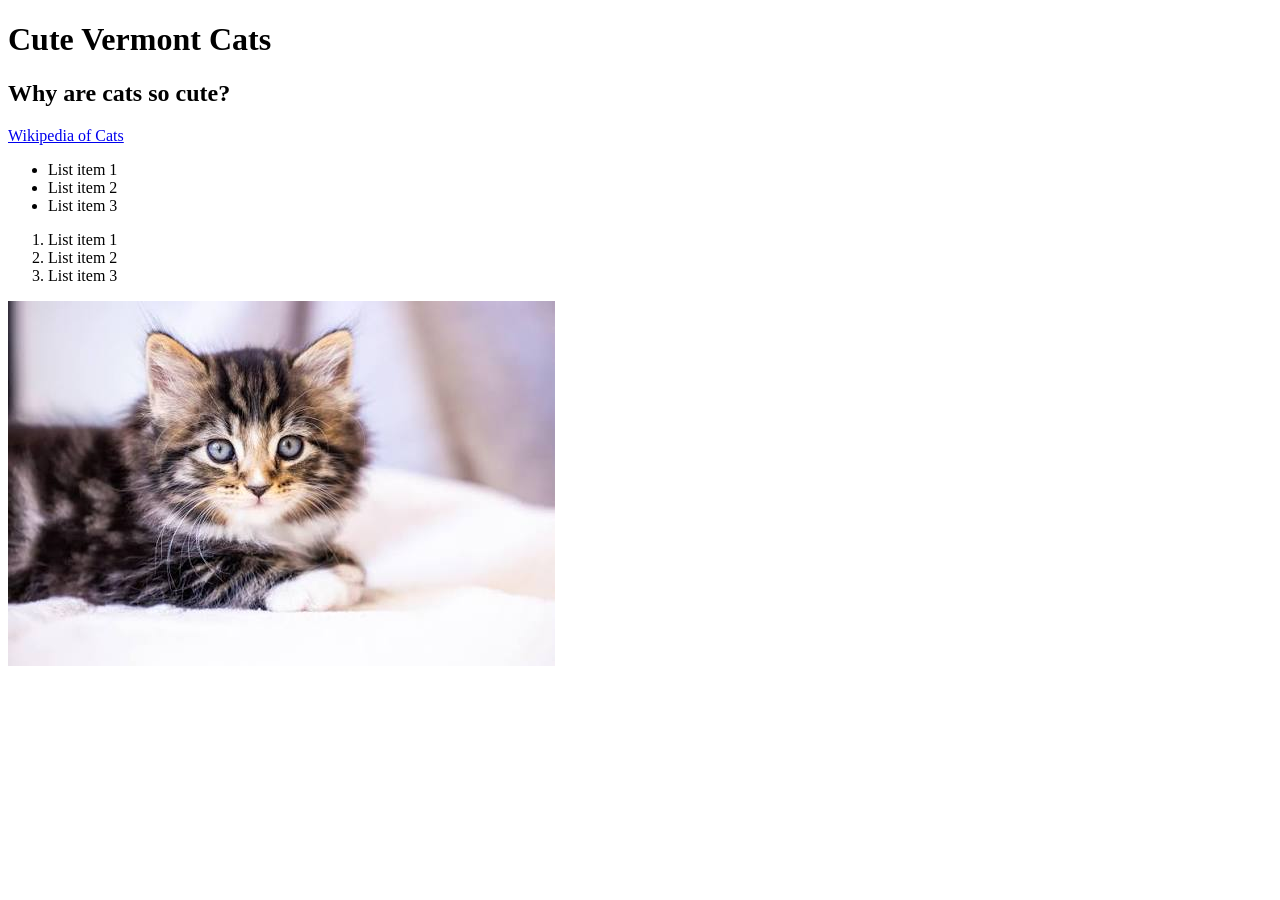
==== index.html @ 1c84b983 "Steps 1-12 (basic HTML from tutorial)" ====
<!doctype html>
<html lang="en">
    <head>
        <meta charset="UTF-8" />
        <meta name="viewport" content="width=device-width, initial-scale=1.0" />
        <title>Document</title>
        <link rel="stylesheet" href="./styles.css" />
    </head>
    <body>
        <header></header>
        <main>
            <h1>Cute Vermont Cats</h1>
            <h2>Why are cats so cute?</h2>
            <a href="https://en.wikipedia.org/wiki/Cat">Wikipedia of Cats</a>
            <div>
                <ul>
                    <li>List item 1</li>
                    <li>List item 2</li>
                    <li>List item 3</li>
                </ul>
                <ol>
                    <li>List item 1</li>
                    <li>List item 2</li>
                    <li>List item 3</li>
                </ol>
            </div>
            <img src="./imgs/cat.png" alt="cat" />
        </main>
        <footer></footer>
    </body>
</html>
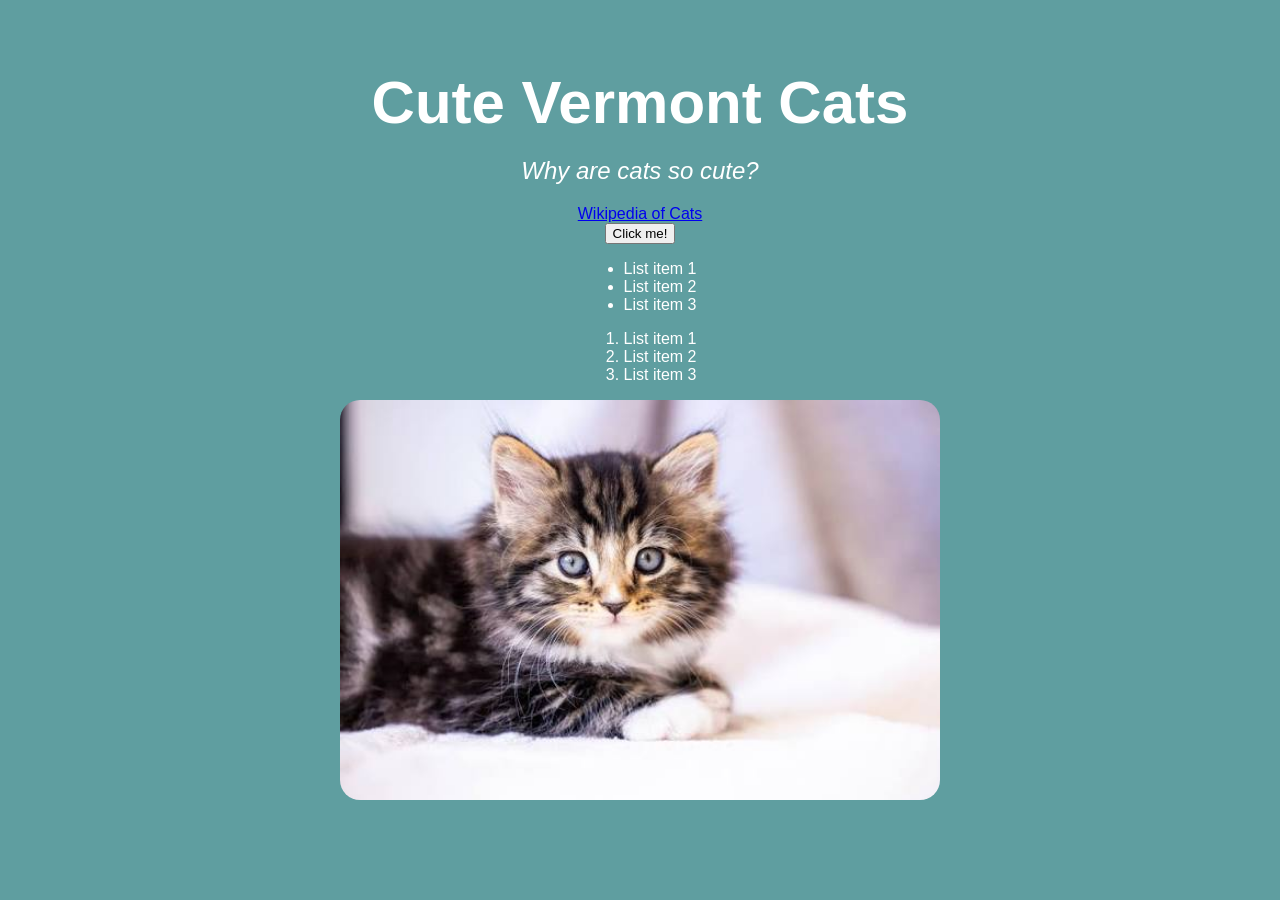
==== commit d98294df: "Steps 16-20 (basic JS from tutorial)" ====
--- a/index.html
+++ b/index.html
@@ -12,6 +12,7 @@
             <h1>Cute Vermont Cats</h1>
             <h2>Why are cats so cute?</h2>
             <a href="https://en.wikipedia.org/wiki/Cat">Wikipedia of Cats</a>
+            <button onclick="ClickHello()">Click me!</button>
             <div>
                 <ul>
                     <li>List item 1</li>
@@ -28,4 +29,5 @@
         </main>
         <footer></footer>
     </body>
+    <script src="./script.js"></script>
 </html>
--- a/styles.css
+++ b/styles.css
@@ -0,0 +1,30 @@
+* {
+    font-family: sans-serif;
+}
+main {
+    display: flex;
+    flex-direction: column;
+    align-items: center;
+    justify-items: center;
+}
+
+body {
+    background-color: cadetblue;
+    color: white;
+}
+
+h1 {
+    font-size: 60px;
+    margin: 0;
+    margin-top: 60px;
+}
+
+h2 {
+    font-style: italic;
+    font-weight: 500;
+}
+
+img {
+    width: 600px;
+    border-radius: 20px;
+}
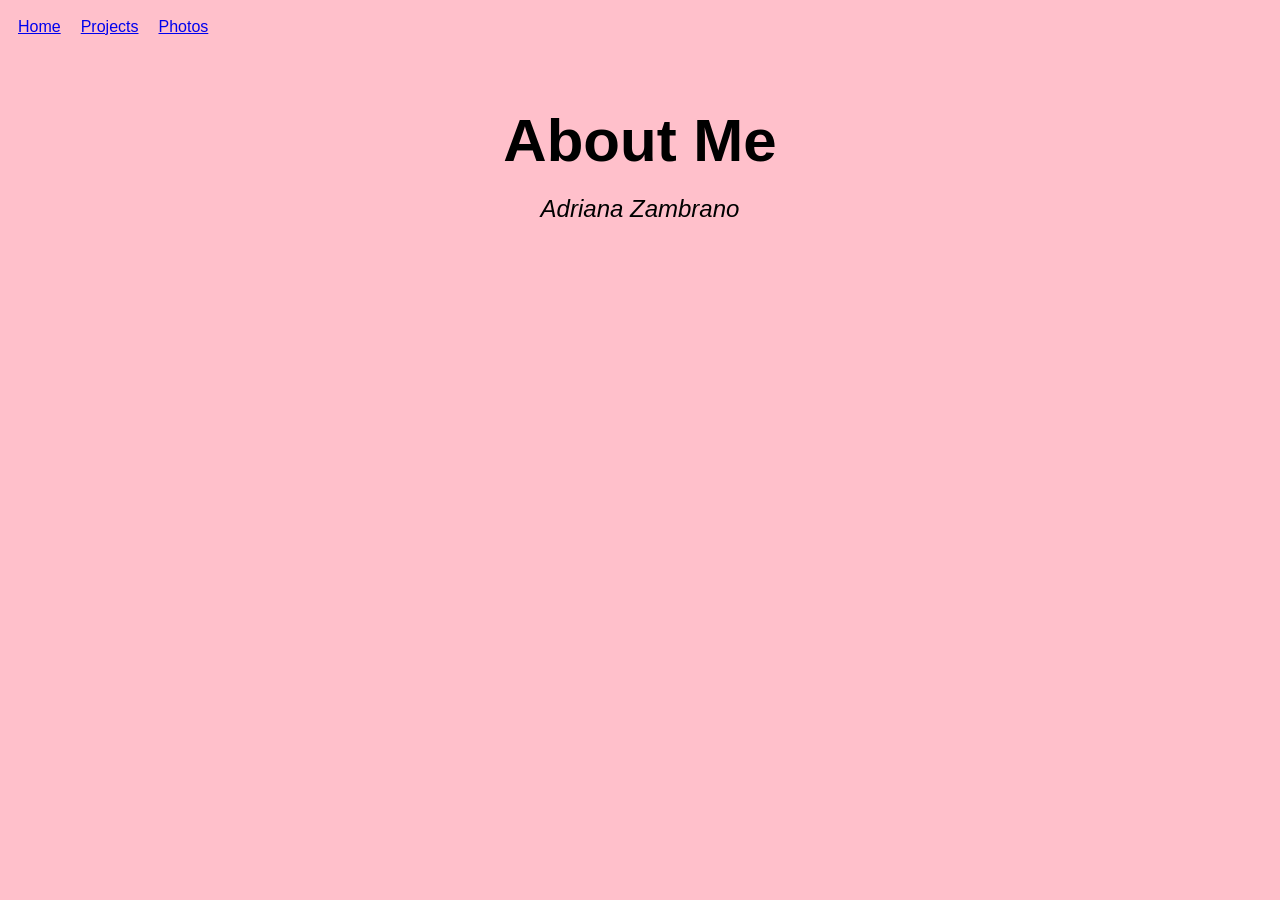
==== commit 4bcb8528: "Created basic structure, uploaded fonts + imgs" ====
--- a/index.html
+++ b/index.html
@@ -3,31 +3,17 @@
     <head>
         <meta charset="UTF-8" />
         <meta name="viewport" content="width=device-width, initial-scale=1.0" />
-        <title>Document</title>
+        <title>About Me | Adriana Zambrano</title>
         <link rel="stylesheet" href="./styles.css" />
     </head>
     <body>
-        <header></header>
+        <nav></nav>
+        <header>
+            <h1>About Me</h1>
+            <h2>Adriana Zambrano</h2>
+        </header>
         <main>
-            <h1>Cute Vermont Cats</h1>
-            <h2>Why are cats so cute?</h2>
-            <a href="https://en.wikipedia.org/wiki/Cat">Wikipedia of Cats</a>
-            <button onclick="ClickHello()">Click me!</button>
-            <div>
-                <ul>
-                    <li>List item 1</li>
-                    <li>List item 2</li>
-                    <li>List item 3</li>
-                </ul>
-                <ol>
-                    <li>List item 1</li>
-                    <li>List item 2</li>
-                    <li>List item 3</li>
-                </ol>
-            </div>
-            <img src="./imgs/cat.png" alt="cat" />
         </main>
-        <footer></footer>
     </body>
     <script src="./script.js"></script>
 </html>
--- a/styles.css
+++ b/styles.css
@@ -1,30 +1,68 @@
-* {
-    font-family: sans-serif;
+/* Fonts */
+@font-face {
+    font-family: 'Poppins';
+    src: url('assets/fonts/Poppins-Regular.ttf');
+    font-weight: normal;
+    font-style: normal;
 }
-main {
+@font-face {
+    font-family: 'Poppins';
+    src: url('assets/fonts/Poppins-Bold.ttf');
+    font-weight: bold;
+    font-style: normal;
+}
+@font-face {
+    font-family: 'Poppins';
+    src: url('assets/fonts/Poppins-Italic.ttf');
+    font-weight: normal;
+    font-style: italic;
+}
+@font-face {
+    font-family: 'Poppins';
+    src: url('assets/fonts/Poppins-BoldItalic.ttf');
+    font-weight: bold;
+    font-style: italic;
+}
+
+/* Containers */ 
+main, header {
     display: flex;
     flex-direction: column;
     align-items: center;
     justify-items: center;
 }
-
 body {
-    background-color: cadetblue;
-    color: white;
+    background-color: pink;
+    color: black;
 }
 
+/* Text */
+* {
+    font-family: 'Poppins', BlinkMacSystemFont, 'Helvetica Neue', Helvetica, Arial, sans-serif;
+    text-align: center;
+}
 h1 {
     font-size: 60px;
     margin: 0;
     margin-top: 60px;
 }
-
 h2 {
     font-style: italic;
     font-weight: 500;
 }
+ /* Images */
+img {
+    height: 300px;
+    border-radius: 20px;
+}
 
-img {
-    width: 600px;
-    border-radius: 20px;
+/* Nav bar */
+nav {
+    display: flex;
+    flex-wrap: wrap;
+    flex-direction: row;
+}
+nav > * {
+    padding: 10px;
+    text-align: left;
 }
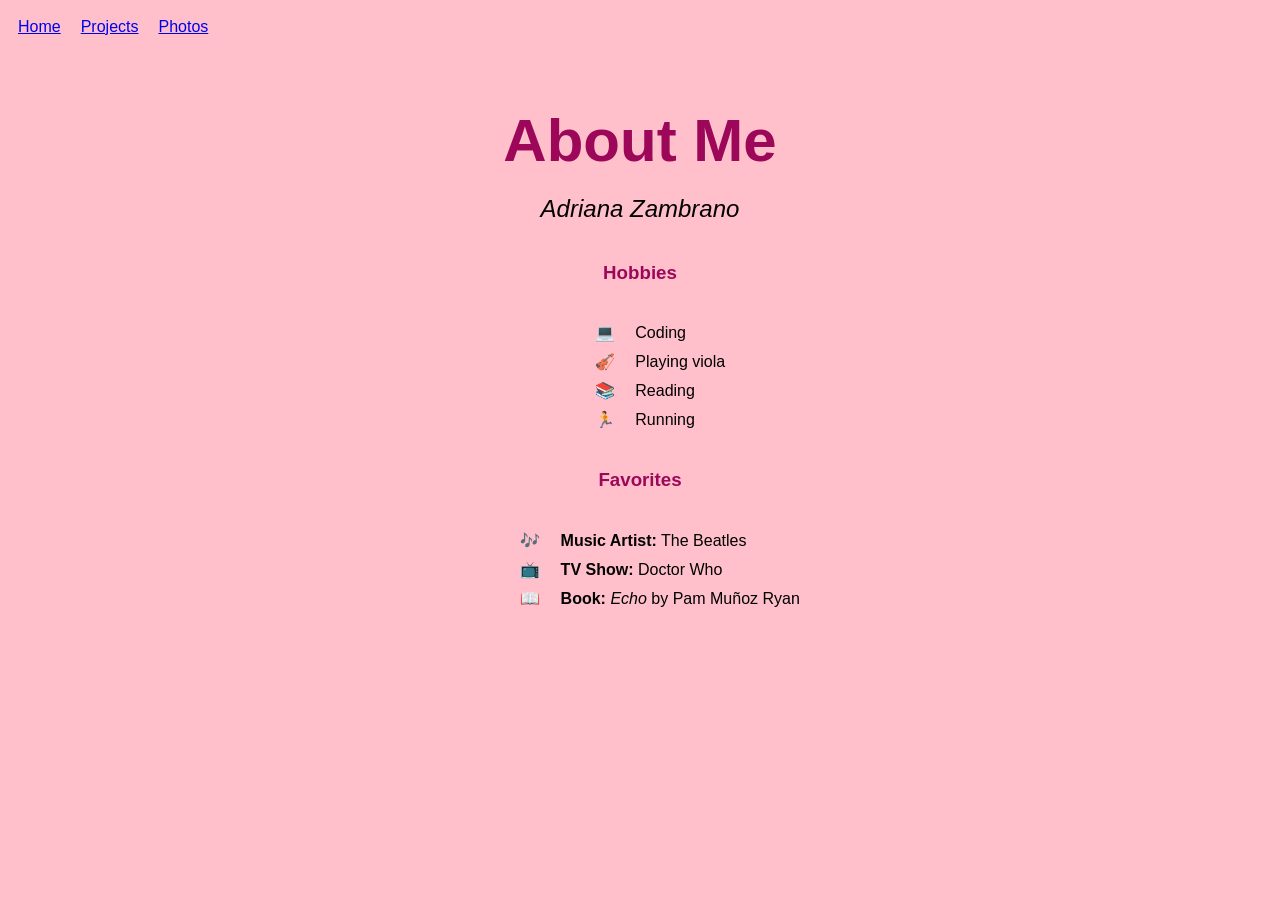
==== commit 5f63ec14: "Finished basic home page" ====
--- a/index.html
+++ b/index.html
@@ -13,6 +13,20 @@
             <h2>Adriana Zambrano</h2>
         </header>
         <main>
+            <h3>Hobbies</h3>
+            <ol>
+                <li>💻&emsp; Coding</li>
+                <li>🎻&emsp; Playing viola</li>
+                <li>📚&emsp; Reading</li>
+                <li>🏃&emsp; Running</li>
+            </ol>
+
+            <h3>Favorites</h3>
+            <ol>
+                <li><b>🎶&emsp; Music Artist:</b> The Beatles</li>
+                <li><b>📺&emsp; TV Show:</b> Doctor Who</li>
+                <li><b>📖&emsp; Book:</b> <i>Echo</i> by Pam Muñoz Ryan</li>
+            </ol>
         </main>
     </body>
     <script src="./script.js"></script>
--- a/styles.css
+++ b/styles.css
@@ -50,6 +50,21 @@
     font-style: italic;
     font-weight: 500;
 }
+h1, h3 {
+    color: #9D0759;
+}
+
+/* Lists */
+ol, ul {
+    list-style: none;
+}
+ol, ul, li {
+    text-align: left;
+}
+li {
+    padding: 5px;
+}
+
  /* Images */
 img {
     height: 300px;
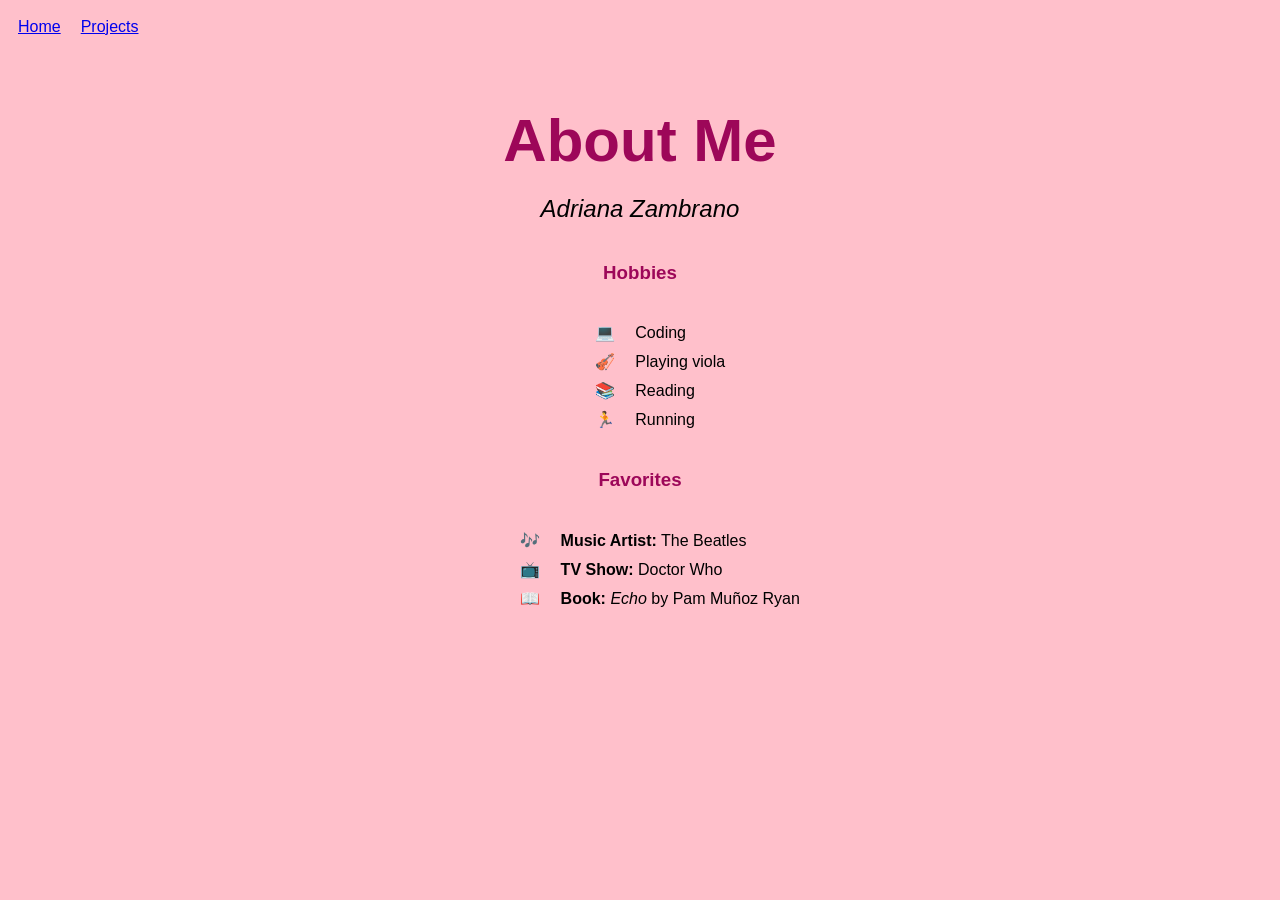
==== commit 5c25e351: "Added projects, removed photos" ====
--- a/index.html
+++ b/index.html
@@ -14,7 +14,7 @@
         </header>
         <main>
             <h3>Hobbies</h3>
-            <ol>
+            <ol class="custom">
                 <li>💻&emsp; Coding</li>
                 <li>🎻&emsp; Playing viola</li>
                 <li>📚&emsp; Reading</li>
@@ -22,11 +22,11 @@
             </ol>
 
             <h3>Favorites</h3>
-            <ol>
+            <ul class="custom">
                 <li><b>🎶&emsp; Music Artist:</b> The Beatles</li>
                 <li><b>📺&emsp; TV Show:</b> Doctor Who</li>
                 <li><b>📖&emsp; Book:</b> <i>Echo</i> by Pam Muñoz Ryan</li>
-            </ol>
+            </ul>
         </main>
     </body>
     <script src="./script.js"></script>
--- a/styles.css
+++ b/styles.css
@@ -55,7 +55,7 @@
 }
 
 /* Lists */
-ol, ul {
+ol.custom, ul.custom {
     list-style: none;
 }
 ol, ul, li {
